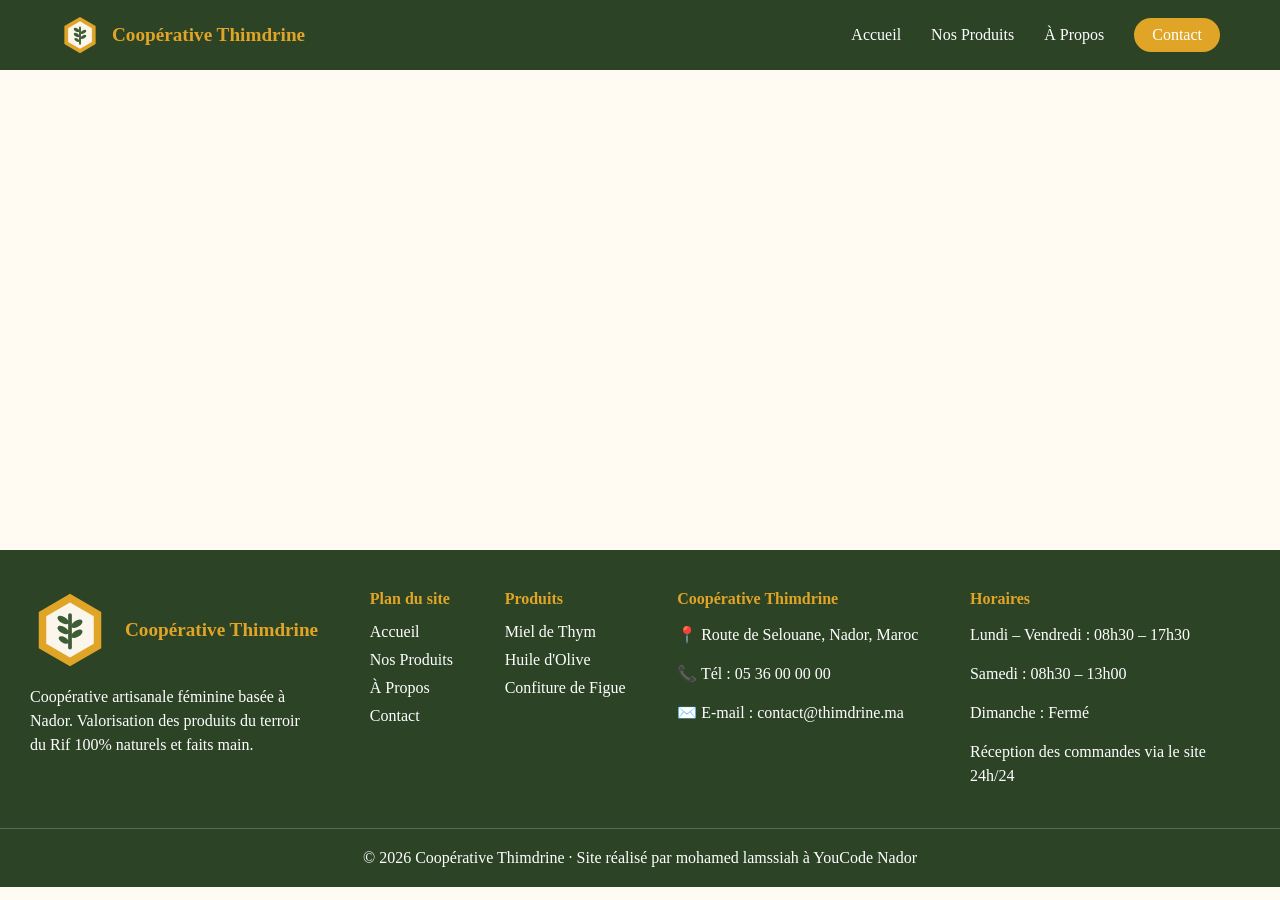
==== Contact.html @ 680027e2 "feat: complete header, footer et styles, et ajouter des pages de a propos et contact et nos produits" ====
<!DOCTYPE html>
<html lang="fr">
<head>
    <meta charset="UTF-8">
    <meta name="viewport" content="width=device-width, initial-scale=1.0">
    <link rel="stylesheet" href="style.css">
    <title>cooperative-thimdrine</title>
</head>
<body>
    <header>
        <nav>
            <a href="index.html">
                <img src="logo.svg" alt="Thimdrine - Produits artisanaux marocains">
                <h2>Coopérative Thimdrine</h2>
            </a>
            <div class="nav-menu-wrapper">
                <ul class="nav-list">
                    <li><a href="index.html">Accueil</a></li>
                    <li><a href="Nos_Produits.html">Nos Produits</a></li>
                    <li><a href="À_Propos.html">À Propos</a></li>
                    <li><a href="Contact.html"  class="active">Contact</a></li>
                </ul>    
            </div>
        </nav>
    </header>  
    <main style="min-height: 500px;">
    <!-- Content provisoire -->
    </main>  
    
     <footer>
        <div class="footer-main">
            <div class="footer-col">
                <a href="index.html">
                    <img src="logo.svg" alt="Thimdrine - Produits artisanaux marocains">
                    <h1>Coopérative Thimdrine</h1>
                </a>
                <p>Coopérative artisanale féminine basée à Nador. Valorisation des produits du terroir du Rif 100% naturels et faits main.</p>
            </div>
            <div class="footer-col">
                <h2>Plan du site</h2>
                <ul class="nav-plan">
                    <li><a href="index.html">Accueil</a></li>
                    <li><a href="Nos_Produits.html">Nos Produits</a></li>
                    <li><a href="À_Propos.html">À Propos</a></li>
                    <li><a href="Contact.html">Contact</a></li>
                </ul>
            </div>
            <div class="footer-col">
                <h2>Produits</h2>
                <ul class="nav-produits">
                    <li><a href="">Miel de Thym</a></li>
                    <li><a href="">Huile d'Olive</a></li>
                    <li><a href="">Confiture de Figue</a></li>
                </ul>

            </div>
            <div class="footer-col">
                <h2>Coopérative Thimdrine</h2>
                <p>📍 Route de Selouane, Nador, Maroc</p>
                <p>📞 Tél : 05 36 00 00 00</p>
                <p>✉️ E-mail : contact@thimdrine.ma</p>
            </div>
            <div class="footer-col">
                <h2>Horaires</h2>
                <p>Lundi – Vendredi : 08h30 – 17h30</p>
                <p>Samedi : 08h30 – 13h00</p>
                <p>Dimanche : Fermé </p>
                <p>Réception des commandes via le site 24h/24</p>
            </div>
        </div>
        <div class="footer-bottom">
            <p>© 2026 Coopérative Thimdrine · Site réalisé par mohamed lamssiah à YouCode Nador</p>
        </div>
    </footer>
</body>
</html>
---- style.css ----
*,
*::before,
*::after{
    margin: 0;
    padding: 0;
    box-sizing: border-box;
}
body{
    background-color: #FFFBF3;
    min-height: 100vh
}
header{
    position: fixed;
    top: 0;
    left: 0;
    width: 100%;
    background-color: #2C4326;
    padding: 15px 60px;
    z-index: 1000;
}
nav{
    display: flex;
    justify-content: space-between;
    align-items: center;
}
header nav a {
    display: flex;
    align-items: center;
    gap: 12px;
    text-decoration: none;
}
header nav a img {
    height: 40px; 
    width: auto;  
    display: block;
}
header nav a h2{
    color: #E0A526;
    font-size: 1.2rem;
    margin: 0;
}
.nav-list{
    display: flex;
    gap: 30px;
    align-items: center;
    list-style: none;
}
.nav-list a{
    text-decoration: none;
    color: white;
    font-weight: 500;
}
.active{
    display: inline-block;
    background-color: #E0A526;
    color: #FFFFFF;
    padding: 8px 18px;
    border-radius: 50px
}
footer{
    background-color: #2C4326;
    color: white;
    width: 100%;
    height: auto;
    margin-top: 50px;

}
.footer-main{
    display: flex;
    max-width: 1280px;
    margin:0 auto;
    justify-content: space-between;
    align-items: flex-start;
    padding: 40px 30px;
}
.footer-col h2{
    color: #E0A526;
    margin-bottom: 15px;
    font-size: 1rem;

}
.footer-col ul{
    list-style: none;
    padding: 0;
    margin: 0;
    display: flex;
    flex-direction: column;
    gap: 10px;
}
.footer-col a {
    display: flex;
    align-items: center;
    gap: 15px;
    color: white;
    text-decoration: none;
}
.footer-col a h1{
    color: #E0A526;
    font-size: 1.2rem;
    margin: 0;

}
.footer-col a img{
    width: 80px;
    height: auto;
}
.footer-col p{
    color: #FFFFFF;
    margin-top: 15px;
    max-width: 280px;
    line-height: 1.5;
}
.footer-bottom{
    border-top: 1px solid rgba(255, 255, 255, 0.2);
    text-align: center;
    padding: 20px 0;
    font-size: 1rem;
    
}
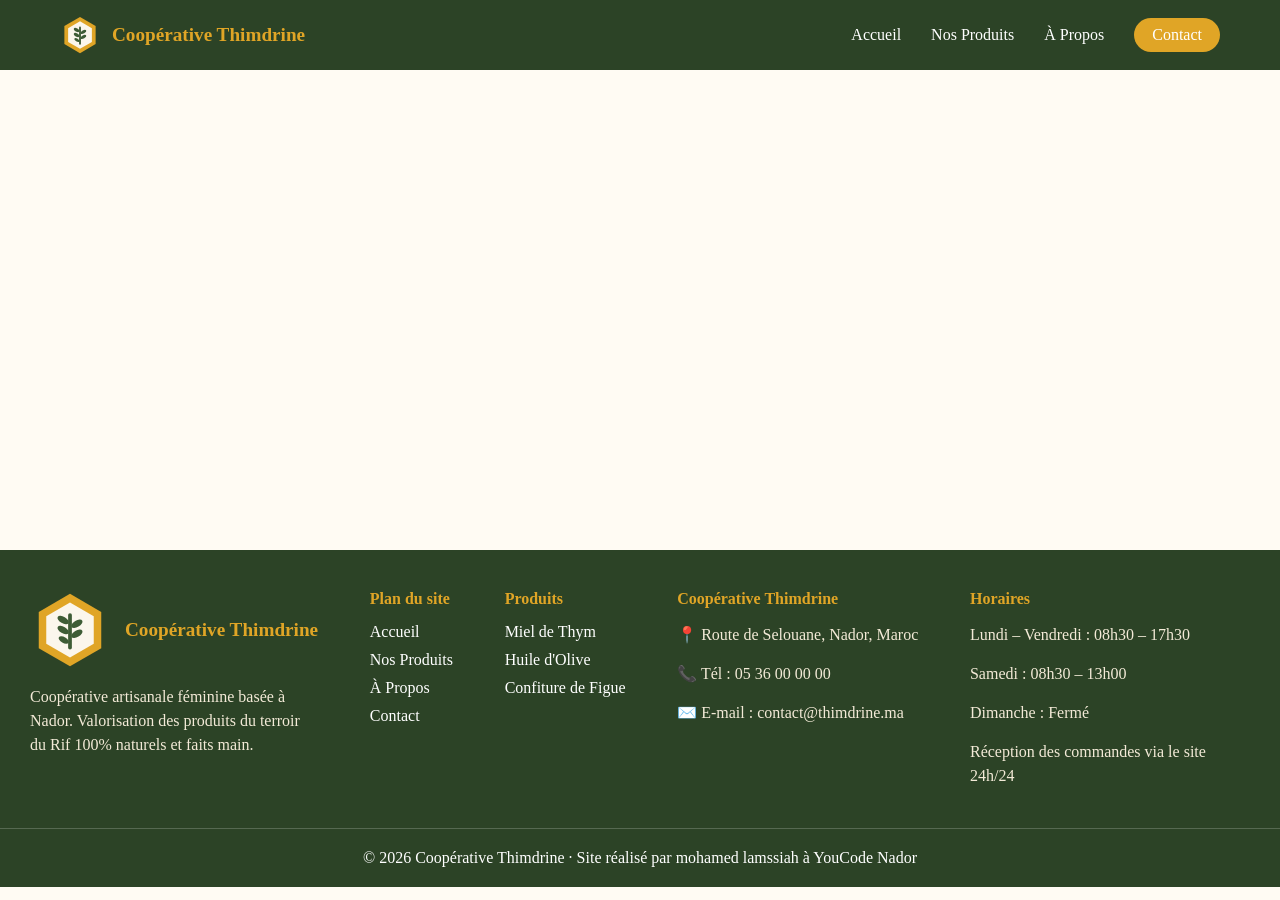
==== commit 35477599: "feat:jai travail dans la partie de nos produits" ====
--- a/Contact.html
+++ b/Contact.html
@@ -10,7 +10,7 @@
     <header>
         <nav>
             <a href="index.html">
-                <img src="logo.svg" alt="Thimdrine - Produits artisanaux marocains">
+                <img src="img/logo.svg" alt="Thimdrine - Produits artisanaux marocains">
                 <h2>Coopérative Thimdrine</h2>
             </a>
             <div class="nav-menu-wrapper">
@@ -31,7 +31,7 @@
         <div class="footer-main">
             <div class="footer-col">
                 <a href="index.html">
-                    <img src="logo.svg" alt="Thimdrine - Produits artisanaux marocains">
+                    <img src="img/logo.svg" alt="Thimdrine - Produits artisanaux marocains">
                     <h1>Coopérative Thimdrine</h1>
                 </a>
                 <p>Coopérative artisanale féminine basée à Nador. Valorisation des produits du terroir du Rif 100% naturels et faits main.</p>
--- a/style.css
+++ b/style.css
@@ -16,6 +16,7 @@
     width: 100%;
     background-color: #2C4326;
     padding: 15px 60px;
+    margin-bottom: 40px;
     z-index: 1000;
 }
 nav{
@@ -44,6 +45,8 @@
     gap: 30px;
     align-items: center;
     list-style: none;
+    margin: 0;
+    padding: 0;
 }
 .nav-list a{
     text-decoration: none;
@@ -57,6 +60,7 @@
     padding: 8px 18px;
     border-radius: 50px
 }
+
 footer{
     background-color: #2C4326;
     color: white;
@@ -105,7 +109,7 @@
     height: auto;
 }
 .footer-col p{
-    color: #FFFFFF;
+    color: #F3EAD7;
     margin-top: 15px;
     max-width: 280px;
     line-height: 1.5;
@@ -114,7 +118,212 @@
     border-top: 1px solid rgba(255, 255, 255, 0.2);
     text-align: center;
     padding: 20px 0;
+    font-size: 1rem;  
+}
+
+.hero{
+    background-color: #FFFFFF;
+    display: grid;
+    grid-template-columns: 1fr 1fr;
+    gap: 40px;
+    align-items: center;
+    width: 100%;
+    max-width: 100%;
+    margin: 0 auto;
+    padding: 80px 5% 60px 5%;
+
+}
+.hero-img img{
+    width: 100%;
+    height: auto;
+    border-radius: 25px;
+    object-fit: cover;
+}
+.tagline{
+    text-transform: uppercase;
+    font-size: 0.85rem;
+    font-weight: bold;
+    color: #333333;
+    letter-spacing: 1px;
+    margin-bottom: 15px;
+
+}
+.hero-content h2{
+    font-size: 2.2rem;
+    font-weight: bold;
+    color: #5C4F42;
+    line-height: 1.3;
+    margin-bottom: 20px;
+}
+.hero-description{
     font-size: 1rem;
+    color: #5C4F42;
+    line-height: 1.6;
+    margin-left: 0; 
+    margin-right: 0;
+    margin-bottom: 24px;
     
 }
-
+.hero-btn{
+    display: flex;
+    gap: 16px;
+    margin-top: 24px;
+}
+.hero-btn a{
+    display: inline-block;
+    padding: 12px 24px;
+    border-radius: 50px;
+    text-decoration: none;
+    font-weight: bold;
+    transition: all 0.3s ease;
+}
+.first-btn{
+    background-color: #2C4326;
+    color: #FFFFFF;
+}
+.secende-btn{
+    background-color: #FFFFFF;
+    color: #333333;
+    border: 2px solid #000000;
+}
+
+.secende-hero{
+    background-color: #FDFBF7;
+    display: flex;
+    flex-direction: column;
+    align-items: flex-start;
+    gap: 40px;
+    width: 100%;
+    max-width: 100%;
+    margin: 0 auto;
+    padding: 30px 15% 30px 15%;
+}
+.seconde-hero-centent{
+    margin-left: 15%;
+    max-width: 750px; 
+}
+.seconde-hero-centent h2{
+    color: #2C4326;
+    line-height: 1.6;
+    margin-bottom: 16px;
+    text-align: center;
+}
+.text{
+    color: #5C4F42;
+    font-size: 1.2rem;
+    margin-bottom: 20px;
+    text-align: left;
+    max-width: 680px;
+    
+}
+.third-hero{
+    background-color: #FFFBF3;
+    display: flex;
+    flex-direction: column;
+    align-items: flex-start;
+    gap: 40px;
+    width: 100%;
+    max-width: 100%;
+    margin: 0 auto;
+    padding: 30px 15% 30px 15%;
+}
+.third-hero-centent{
+    background-color: #FFFBF3;
+    display: flex;
+    flex-direction: column;
+    align-items: center;
+    text-align: center;
+    gap: 12px;
+    max-width: 700px;
+    margin: 0 auto;
+}
+.third-hero-centent h2{
+    color: #2C4326;
+    line-height: 1.6;
+    margin-bottom: 16px;
+}
+.product{
+    display: grid;
+    grid-template-columns: 1fr 1fr 1fr;
+    gap: 30px;
+    width: 100%;
+}
+.product-card{
+    width: 300px;
+    height: 400px;
+    background-color: #F3EAD7;
+    border-radius: 25px;
+    overflow: hidden;
+    box-shadow: 0 4px 15px rgba(0, 0, 0, 0.5);
+    transition: transform 0.3s ease, box-shadow 0.3s ease;
+    transition: transform;
+}
+.product-img img{
+    width: 100%;
+    height: 270px;
+    object-fit: cover;
+}
+.product-info{
+    padding: 5px;
+    text-align: center;
+}
+.product-info h3{
+    color: #2C4326;
+    display: flex;
+    justify-content: center;
+    align-items: center;
+    text-align: center;
+    font-size: 1.3rem;
+    margin-bottom: 9px;
+
+}
+.product-description{
+    color: #2B2118;
+    display: flex;
+    justify-content: center;
+    align-items: center;
+    text-align: center;
+    font-size: 0.9rem;
+    margin-bottom: 10px;
+    font-weight: normal;
+}
+.product-price{ 
+    margin-top: auto;
+    gap: 8px;
+    display: flex;
+    justify-content: center;
+    align-items: center;   
+}
+.price{
+    font-size: 1.05rem;
+    color: #8A2846;
+    font-weight: bold;
+}
+.unit{
+    font-size: 0.90rem;
+    color: #666666;
+}
+
+/** css pour produit **/
+.produit-hero{
+    max-width: 1200px;
+    margin: 0 auto;
+    padding: 85px 20px;
+
+}
+
+.products-toolbar{
+    display: flex;
+    justify-content: space-between;
+    align-items: center;
+    gap: 20px;
+    margin-bottom: 30px;
+    width: 100%;
+    background-color: #2B2118;
+}
+
+
+
+
+
+
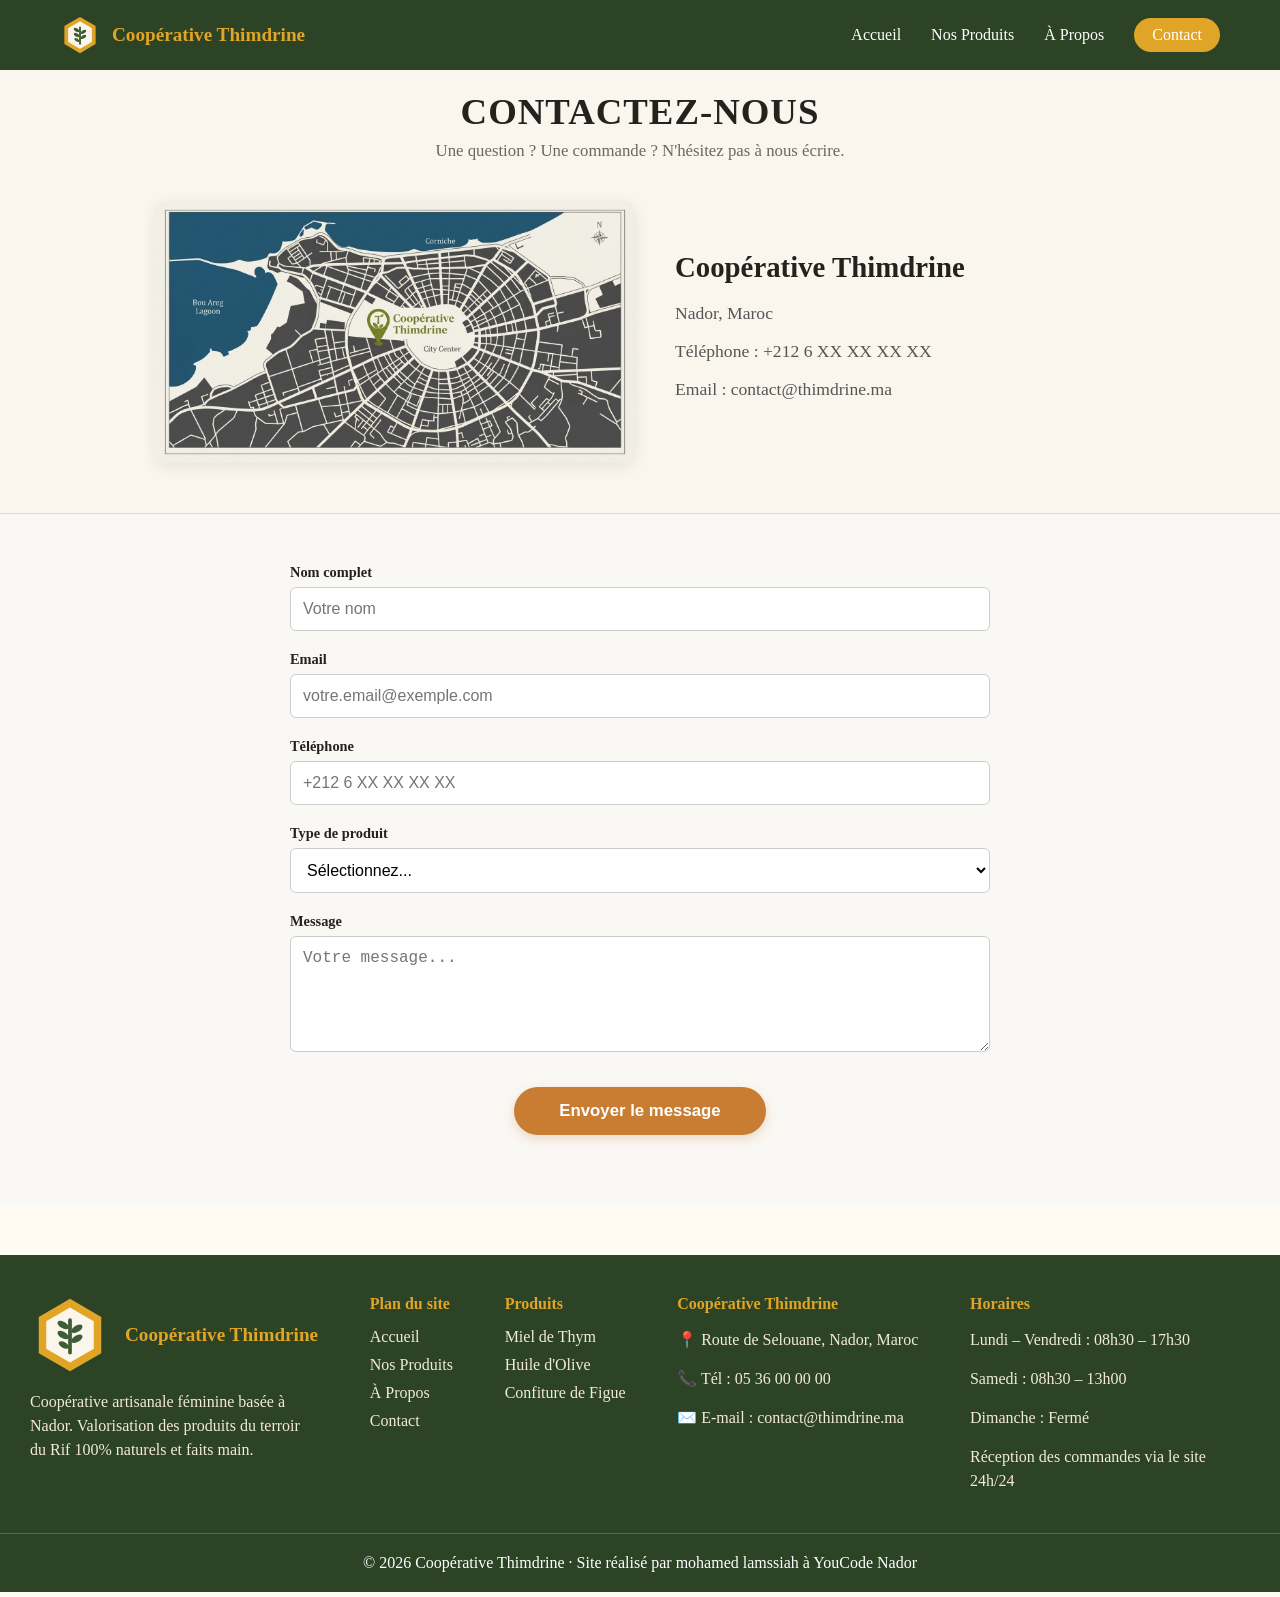
==== commit 277e02a6: "feat; terminer la page contact" ====
--- a/Contact.html
+++ b/Contact.html
@@ -23,8 +23,71 @@
             </div>
         </nav>
     </header>  
-    <main style="min-height: 500px;">
-    <!-- Content provisoire -->
+
+    <main>
+        <section class="contact-hero">
+            <div class="contact-hero-container">
+                <h2>CONTACTEZ-NOUS</h2>
+                <p class="contact-subtitle">Une question ? Une commande ? N'hésitez pas à nous écrire.</p>
+
+                <div class="contact-info-grid">
+                    <div class="contact-map">
+                        <img src="img/18.webp" alt="Carte Coopérative Thimdrine Nador" loading="lazy">
+                    </div>
+                    <div class="contact-details">
+                        <h3>Coopérative Thimdrine</h3>
+                        <p class="location">Nador, Maroc</p>
+                        <p class="phone">Téléphone : +212 6 XX XX XX XX</p>
+                        <p class="email">Email : contact@thimdrine.ma</p>
+                    </div>
+                </div>
+            </div>
+        </section>
+
+        <section class="contact-form-section">
+            <div class="contact-form-container">
+                <form action="#" method="POST" class="contact-form">
+                    
+                    <div class="form-group">
+                        <label for="fullname">Nom complet</label>
+                        <input type="text" id="fullname" name="fullname" placeholder="Votre nom" required>
+                    </div>
+
+                    <div class="form-group">
+                        <label for="email">Email</label>
+                        <input type="email" id="email" name="email" placeholder="votre.email@exemple.com" required>
+                    </div>
+
+                    <div class="form-group">
+                        <label for="phone">Téléphone</label>
+                        <input type="tel" id="phone" name="phone" placeholder="+212 6 XX XX XX XX">
+                    </div>
+
+                    <div class="form-group">
+                        <label for="product-type">Type de produit</label>
+                        <select id="product-type" name="product-type">
+                            <option value="" disabled selected>Sélectionnez...</option>
+                            <option value="miel">Miel naturel</option>
+                            <option value="huile">Huile d'olive / Argan</option>
+                            <option value="confiture">Confiture artisanale</option>
+                            <option value="autre">Autre demande</option>
+                        </select>
+                    </div>
+
+                    <div class="form-group">
+                        <label for="message">Message</label>
+                        <textarea id="message" name="message" rows="5" placeholder="Votre message..." required></textarea>
+                    </div>
+
+                    <div class="form-submit">
+                        <button type="submit" class="btn-submit">Envoyer le message</button>
+                    </div>
+
+                </form>
+            </div>
+        </section>
+
+   
     </main>  
     
      <footer>
--- a/style.css
+++ b/style.css
@@ -5,10 +5,12 @@
     padding: 0;
     box-sizing: border-box;
 }
+/** style body **/
 body{
     background-color: #FFFBF3;
-    min-height: 100vh
-}
+    min-height: 100vh;
+}
+/** style header **/
 header{
     position: fixed;
     top: 0;
@@ -17,7 +19,7 @@
     background-color: #2C4326;
     padding: 15px 60px;
     margin-bottom: 40px;
-    z-index: 1000;
+    z-index: 1;
 }
 nav{
     display: flex;
@@ -60,7 +62,7 @@
     padding: 8px 18px;
     border-radius: 50px
 }
-
+/** style footer**/
 footer{
     background-color: #2C4326;
     color: white;
@@ -95,7 +97,7 @@
     display: flex;
     align-items: center;
     gap: 15px;
-    color: white;
+    color: #F3EAD7;
     text-decoration: none;
 }
 .footer-col a h1{
@@ -120,7 +122,12 @@
     padding: 20px 0;
     font-size: 1rem;  
 }
-
+/** style main **/
+main {
+    min-height: 80vh; 
+    width: 100%;
+}
+/** style hero acceuil**/
 .hero{
     background-color: #FFFFFF;
     display: grid;
@@ -304,26 +311,512 @@
     color: #666666;
 }
 
-/** css pour produit **/
-.produit-hero{
+/** style page produit **/
+
+.produit-hero {
+    width: 100%;
+    padding: 85px 20px 30px 20px;
+    text-align: center;
+    background-color: #FAF8F5; 
+}
+.produit-content-hero {
+    max-width: 800px;
+    margin: 0 auto;
+}
+.produit-content-hero h2 {
+    font-size: 2.4rem;
+    font-weight: 800;
+    color: #2D4028; 
+    text-transform: uppercase;
+    letter-spacing: 5px;
+    margin-bottom: 12px;
+    font-family: 'Segoe UI', system-ui, -apple-system, sans-serif;
+}
+.text-pro {
+    font-size: 1.15rem;
+    color: #6B685E; 
+    font-weight: 400;
+    line-height: 1.5;
+}
+.toolbar {
+    max-width: 1200px;
+    margin: 30px auto;
+    padding: 0 20px;
+}
+
+.products-toolbar {
+    display: flex;
+    justify-content: space-around;
+    align-items: center;
+    gap: 20px;
+}
+.products-toolbar form{
+    display: flex;
+    align-items: center;
+    background-color: #E2DDD5;
+    border-radius: 20px;
+    padding: 4px 12px;
+    max-width: 450px;
+    width: 100%;
+}
+.products-toolbar input[type="search"] {
+    border: none;
+    background: transparent;
+    outline: none;
+    padding: 8px 10px;
+    width: 100%;
+    font-size: 0.95rem;
+    color: #23221E;
+}
+.products-toolbar form button {
+    border: none;
+    background: transparent;
+    cursor: pointer;
+    font-size: 0.9rem;
+    color: #555555;
+    white-space: nowrap;
+    padding: 6px 10px;
+}
+
+.barr-trier {
+    display: flex;
+    align-items: center;
+    gap: 10px;
+    font-weight: 600;
+    color: #23221E;
+    font-size: 0.95rem;
+}
+
+.barr-trier select {
+    padding: 8px 16px;
+    border: 1px solid #D5CFC5;
+    border-radius: 20px;
+    background-color: #E2DDD5;
+    color: #23221E;
+    font-weight: 600;
+    font-size: 0.9rem;
+    cursor: pointer;
+    outline: none;
+}
+
+.products-section {
+    max-width: 1200px;
+    margin: 0 auto 60px auto;
+    padding: 0 20px;
+    width: 100%;
+}
+
+.products-grid {
+    display: grid;
+    grid-template-columns: repeat(3, 1fr);
+    gap: 30px;
+    width: 100%;
+}
+
+
+.product-card {
+    background-color: #FAF6EE;
+    border-radius: 16px;
+    overflow: hidden;
+    border: 1px solid #E2DACD;
+    box-shadow: 0 4px 15px rgba(0, 0, 0, 0.05);
+    display: flex;
+    flex-direction: column;
+    justify-content: space-between;
+    transition: transform 0.3s ease, box-shadow 0.3s ease;
+}
+
+.product-card:hover {
+    transform: translateY(-5px);
+    box-shadow: 0 8px 22px rgba(0, 0, 0, 0.1);
+}
+
+.product-img {
+    width: 100%;
+    height: 240px;
+    overflow: hidden;
+    background-color: #EFE9DE;
+}
+.product-img img {
+    width: 100%;
+    height: 100%;
+    object-fit: cover;
+    transition: transform 0.3s ease;
+}
+
+
+.product-info{
+    padding: 20px;
+    display: flex;
+    flex-direction: column;
+    flex-grow: 1;
+    justify-content: space-between;
+}
+
+.btn-detail {
+    display: block;
+    text-align: center;
+    background-color: #C87D32;
+    color: #FFFFFF !important;
+    text-decoration: none !important;
+    padding: 10px 16px;
+    border-radius: 8px;
+    font-weight: 600;
+    font-size: 0.95rem;
+    transition: background-color 0.3s ease;
+}
+
+.btn-detail:hover {
+    background-color: #A66324;
+}
+
+.reassurance-section{
+    background-color: #E8E1D3;
+    padding: 45px  10px;
+    text-align: center;
+}
+.reassurance-container{
     max-width: 1200px;
     margin: 0 auto;
-    padding: 85px 20px;
-
-}
-
-.products-toolbar{
-    display: flex;
-    justify-content: space-between;
-    align-items: center;
+}
+.reassurance-container h3{
+    font-size: 1.5rem;
+    color: #23221E;
+    margin-bottom: 30px;
+    font-weight: 700;
+}
+.reassurance-grid{
+    display: grid;
+    grid-template-columns: 1fr 1fr 1fr;
     gap: 20px;
-    margin-bottom: 30px;
-    width: 100%;
-    background-color: #2B2118;
-}
-
-
-
-
-
-
+    justify-items: center;
+}
+
+.reassurance-grid .item{
+    background-color: #FFFFFF;
+    padding: 20px;
+    border-radius: 12px;
+    width: 100%;
+    max-width: 280px;
+    display: flex;
+    flex-direction: column;
+    align-items: center;
+    gap: 12px;
+
+}
+.reassurance-grid .icone img {
+    width: 55px;
+    height: 55px;
+    object-fit: contain;
+    
+}
+.reassurance-grid .item h3 {
+    font-size: 1rem;
+    color: #23221E;
+    margin-bottom: 0;
+    font-weight: 600;
+}
+
+/** style page a propos **/
+.section {
+    max-width: 1200px;
+    margin: 40px auto;
+    padding: 0 20px;
+}
+.story-container {
+    background-color: #FAF6EE;
+    border: 1px solid #E2DACD;
+    border-radius: 16px;
+    padding: 75px;
+    box-shadow: 0 4px 15px rgba(0, 0, 0, 0.04);
+}
+.story-header {
+    text-align: center;
+    
+    margin-bottom: 35px;
+}
+.story-header h2 {
+    font-size: 2.2rem;
+    font-weight: 800;
+    color: #2D4028;
+    text-transform: uppercase;
+    letter-spacing: 3px;
+    margin-bottom: 8px;
+}
+.story-header p {
+    font-size: 1.1rem;
+    color: #6B685E;
+}
+.story-content {
+    display: flex;
+    align-items: center;
+    gap: 40px;
+}
+
+.story-img {
+    flex: 1;
+    border-radius: 12px;
+    overflow: hidden;
+    box-shadow: 0 4px 12px rgba(0, 0, 0, 0.08);
+    height: 320px;
+}
+.story-img img {
+    width: 100%;
+    height: 100%;
+    object-fit: cover;
+}
+
+.story-text {
+    flex: 1;
+}
+.story-text h3 {
+    font-size: 1.6rem;
+    color: #2D4028;
+    margin-bottom: 15px;
+    font-weight: 700;
+    letter-spacing: 3px;
+}
+
+.story-text p {
+    font-size: 1.05rem;
+    color: #555555;
+    line-height: 1.7;
+}
+
+.values-section {
+    max-width: 1200px;
+    margin: 60px auto;
+    padding: 0 20px;
+    text-align: center;
+}
+
+.values-container h3 {
+    font-size: 2rem;
+    font-weight: 800;
+    color: #2D4028;
+    margin-bottom: 40px;
+    text-transform: uppercase;
+    letter-spacing: 1px;
+}
+
+.value-card {
+    background-color: #FAF6EE;
+    border: 1px solid #E2DACD;
+    border-radius: 16px;
+    padding: 30px 20px;
+    display: flex;
+    flex-direction: column;
+    align-items: center;
+    text-align: center;
+    
+}
+.value-card:hover {
+    transform: translateY(-5px);
+    box-shadow: 0 8px 22px rgba(0, 0, 0, 0.08);
+}
+
+.value-icon {
+    width: 70px;
+    height: 70px;
+    background-color: #EFE9DE;
+    border-radius: 50%;
+    display: flex;
+    align-items: center;
+    justify-content: center;
+    margin-bottom: 20px;
+}
+
+.value-icon img {
+    width: 40px;
+    height: 40px;
+    object-fit: contain;
+}
+.value-card h4 {
+    font-size: 1.25rem;
+    font-weight: 700;
+    color: #2D4028;
+    margin-bottom: 12px;
+}
+
+.value-card p {
+    font-size: 0.95rem;
+    color: #6B685E;
+    line-height: 1.6;
+}
+
+.cta-section {
+    max-width: 1200px;
+    margin: 0 auto 60px auto;
+    padding: 0 20px;
+}
+
+.cta-container {
+    background-color: #E8E1D3;
+    border-radius: 16px;
+    padding: 45px 30px;
+    text-align: center;
+    box-shadow: 0 4px 15px rgba(0, 0, 0, 0.04);
+}
+.cta-container h3 {
+    font-size: 1.6rem;
+    font-weight: 800;
+    color: #2D4028;
+    margin-bottom: 10px;
+    text-transform: uppercase;
+}
+
+.cta-container p {
+    font-size: 1.1rem;
+    color: #6B685E;
+    margin-bottom: 25px;
+}
+.btn-cta {
+    display: inline-block;
+    background-color: #C87D32;
+    color: #FFFFFF;
+    text-decoration: none;
+    padding: 12px 28px;
+    border-radius: 8px;
+    font-weight: 600;
+    font-size: 1rem;
+    transition: background-color 0.3s ease, transform 0.2s ease;
+}
+
+.btn-cta:hover {
+    background-color: #A66324;
+    transform: translateY(-2px);
+}
+/** style page contact **/
+.contact-main {
+    min-height: 80vh;
+    width: 100%;
+}
+.contact-hero {
+    background-color: #FAF6EE;
+    border-bottom: 1px solid #E2DACD;
+    padding: 90px 20px 50px 20px;
+}
+.contact-hero-container {
+    max-width: 1100px;
+    margin: 0 auto;
+    text-align: center;
+}
+.contact-hero-container h2 {
+    font-size: 2.3rem;
+    font-weight: 800;
+    color: #23221E;
+    text-transform: uppercase;
+    letter-spacing: 1px;
+    margin-bottom: 8px;
+}
+.contact-subtitle {
+    font-size: 1.05rem;
+    color: #6B685E;
+    margin-bottom: 40px;
+}
+.contact-info-grid {
+    display: flex;
+    align-items: center;
+    justify-content: center;
+    gap: 40px;
+    text-align: left;
+}
+.contact-map {
+    flex: 1;
+    max-width: 480px;
+    border-radius: 12px;
+    overflow: hidden;
+    box-shadow: 0 4px 15px rgba(0, 0, 0, 0.08);
+}
+.contact-map img {
+    width: 100%;
+    height: 100%;
+    max-height: 300px;
+    object-fit: cover;
+    display: block;
+}
+
+.contact-details {
+    flex: 1;
+    max-width: 450px;
+}
+.contact-details h3 {
+    font-size: 1.8rem;
+    color: #23221E;
+    font-weight: 700;
+    margin-bottom: 15px;
+}
+
+.contact-details p {
+    font-size: 1.1rem;
+    color: #555555;
+    margin-bottom: 10px;
+    line-height: 1.6;
+}
+
+.contact-form-section {
+    padding: 50px 20px 70px 20px;
+    background-color: #FAF8F5;
+}
+
+.contact-form-container {
+    max-width: 700px;
+    margin: 0 auto;
+}
+
+.contact-form {
+    display: flex;
+    flex-direction: column;
+    gap: 20px;
+}
+.form-group {
+    display: flex;
+    flex-direction: column;
+    gap: 6px;
+    text-align: left;
+}
+
+.form-group label {
+    font-size: 0.9rem;
+    font-weight: 600;
+    color: #23221E;
+}
+
+.contact-form input,
+.contact-form select,
+.contact-form textarea {
+    width: 100%;
+    padding: 12px;
+    border: 1px solid #CCC;
+    border-radius: 6px;
+    background-color: #FFF;
+    font-size: 1rem;
+    outline: none;
+}
+.contact-form input:focus,
+.contact-form select:focus,
+.contact-form textarea:focus {
+    border-color: #2D4028;
+}
+.form-submit {
+    text-align: center;
+    margin-top: 15px;
+}
+
+.btn-submit {
+    background-color: #C87D32;
+    color: #FFFFFF;
+    border: none;
+    padding: 14px 45px;
+    border-radius: 25px;
+    font-size: 1.05rem;
+    font-weight: 700;
+    cursor: pointer;
+    transition: background-color 0.3s ease, transform 0.2s ease;
+    box-shadow: 0 4px 12px rgba(200, 125, 50, 0.25);
+}
+
+.btn-submit:hover {
+    background-color: #A66324;
+    transform: translateY(-2px);
+}
